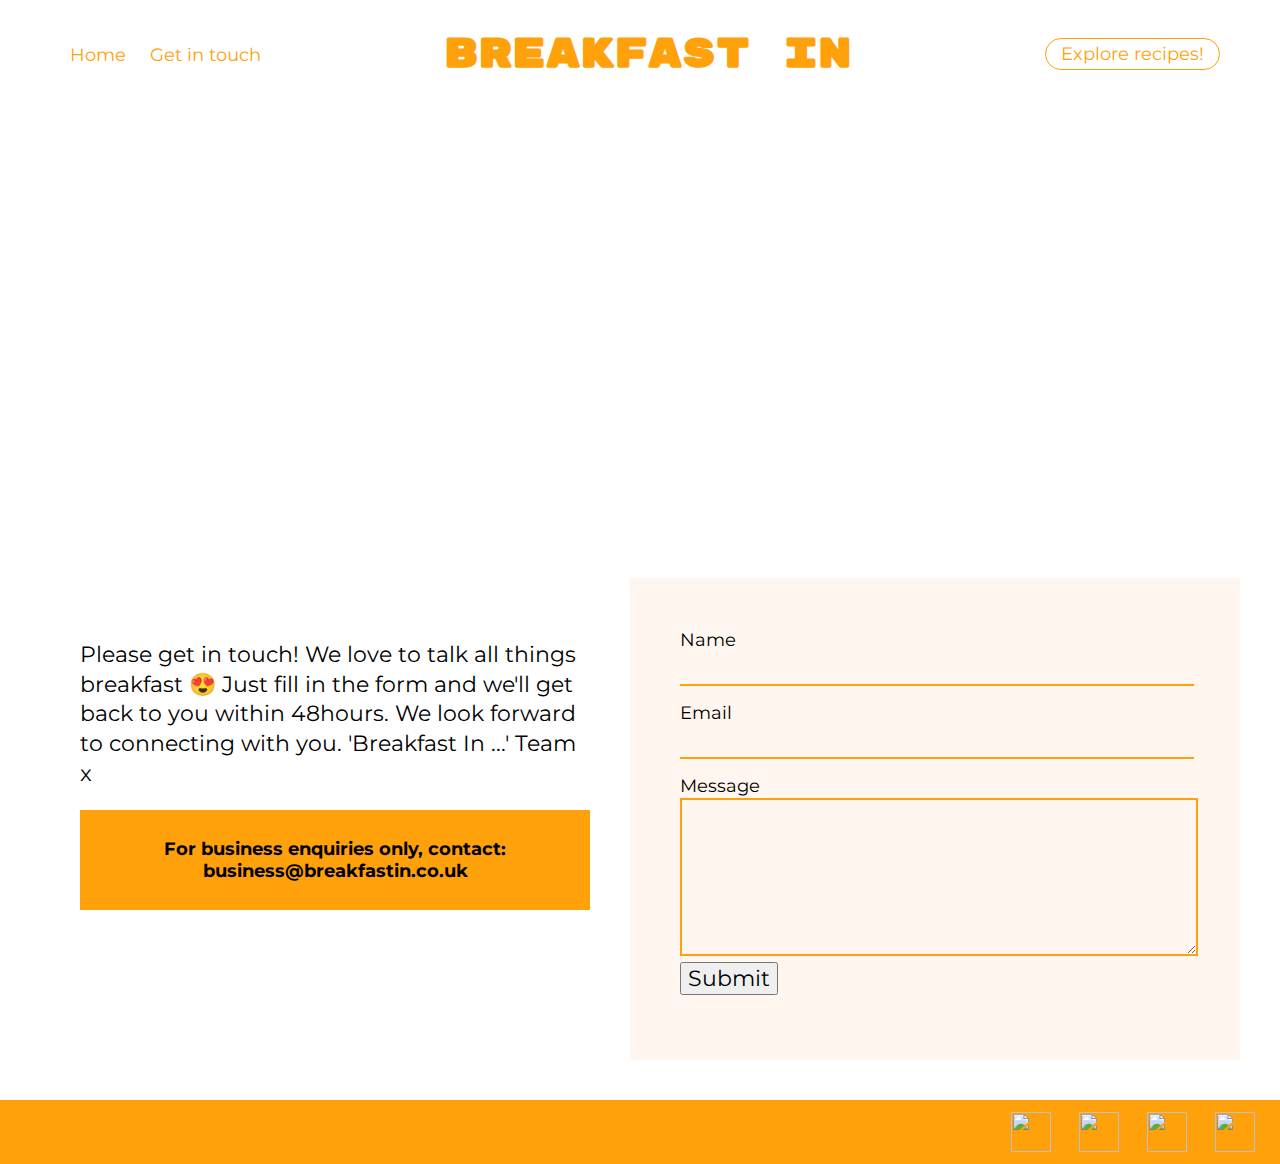
==== getintouch.html @ 3e73cdf7 "Building new reposiory" ====
<!DOCTYPE html>
<html lang="en">

<head>
    <meta charset="UTF-8">
    <meta http-equiv="X-UA-Compatible" content="IE=edge">
    <meta name="viewport" content="width=device-width, initial-scale=1.0">
    <title>Get In Touch </title>
    <link rel="stylesheet" href="./getintouch.css">
    <script src="home.js"></script>
    <link rel="stylesheet" href="./Breakfast-In-code 2/Breakfast-In/css/navbar.css">
    <link
        href="https://fonts.googleapis.com/css2?family=Montserrat:wght@100;200;300;400&family=Rubik+Mono+One&display=swap"
        rel="stylesheet">
</head>

<body>
    <navbar>
        <div class="left-menu">
            <a href="home.html">
                <p>Home</p>
            </a>
            <a href="getintouch.html">
                <p>Get in touch</p>
            </a>
        </div>

        <div class="right-menu">
            <a href="home.html#pagejump">
                <p>Explore recipes!</p>
            </a>
        </div>

        <h1>Breakfast in</h1>

    </navbar>
    <div class="headercontainer">
        <h1>Get In Touch</h1>
    </div>
    <div class="get-in-touch-content">
        <div class="firstparagraph">
            <p>
                Please get in touch! We love to talk all things breakfast &#128525; Just fill in the form and we'll get back
                to you within 48hours. We look forward to connecting with you. 'Breakfast In ...' Team x
            </p>

            <div class="secondparagraph">
                <h3>
                    For business enquiries only, contact:
                    business@breakfastin.co.uk
                </h3>
            </div>
        </div>
        <div class="Enquirybox">
            <form id="message-form">
                <label for="name">Name</label>
                <input type="text" class="text-line" id="name" name="name" required>
                <label for="email">Email</label>
                <input type="text" class="text-line" id="email" name="email" required>
                <label for="Message">Message</label>
                <textarea name="message" class="messagebox" rows="10" cols="30" required></textarea>
                <label for="Submit"></label>
                <input type="submit" class="submit" value="Submit">
            </form>
        </div>
    </div>
    
    <footer>
        <img src="../Breakfast-In.../Breakfast-In-code 2/Breakfast-In/img/social-icons-FB.png" />
        <img src="../Breakfast-In.../Breakfast-In-code 2/Breakfast-In/img/social-icons-Instagram.png" />
        <img src="../Breakfast-In.../Breakfast-In-code 2/Breakfast-In/img/social-icons-Twitter.png" />
        <img src="../Breakfast-In.../Breakfast-In-code 2/Breakfast-In/img/social-icons-Youtube.png" />
    </footer>
</body>

</html>
---- getintouch.css ----
body{
  margin:0;
}

.headercontainer {
  background-image: url("https://ireallylikefood.com/wp-content/uploads/2020/03/easy-breakfast-sides-1200x800.jpg");
  background-repeat: no-repeat;
  background-size: cover;
  line-height: 10;
  margin-top: 20px;
}

h1 {
  font-family: Rubik Mono One;
  font-size: 40px;
  text-align: center;
  color: white;
  font-weight: bolder;
}

.get-in-touch-content{
  display: flex;
  justify-content: space-between;
  margin: 40px;;
}

.firstparagraph {
  padding: 40px;
  width: 50%;
  font-size: 22px;
  font-family: Montserrat;
}

.secondparagraph {
  background-color: #FFA10A;
  text-align: center;
  padding: 10px;
}

.Enquirybox {
  padding: 50px;
  width: 50%;
  background-color: #FFF6EF;
}

.text-line {
  background-color: transparent;
  color: black;
  outline: none;
  outline-style: none;
  border-top: none;
  border-left: none;
  border-right: none;
  border-bottom: solid #FFA10A 2px;
  width: 100%;
}

.messagebox {
  border: solid #FFA10A 2px;
  width: 100%;
  background-color: transparent;
}

h2 {
  font-family: Rubik Mono One;
  font-size: 28px;
}

h3 {
  font-family: Montserrat;
  font-size: 18px;
}

p, label, input{
  font-family: Montserrat;
  font-size: 22px;
  line-height: 135%;
}

label {
  font-size: 18px !important;
}
input{
  margin-bottom: 15px;
}

button {
  font-family: Montserrat;
  background-color: #FFA10A;
}

footer {
  text-align: right;
  color: white;
  background-color: #FFA10A;
  padding-right: 1%;
}

footer img {
  display: inline-block;
  vertical-align: middle;
  width: 40px;
  height: 40px;
  border: none;
  padding: 0;
  margin: 12px;
}
---- Breakfast-In-code 2/Breakfast-In/css/navbar.css ----
navbar {
    text-align: center;
    line-height: 50px;
    margin-top: 30px;
    margin-bottom: 30px;
    display: inline-block;
    width: 100%;
}

navbar h1{
    font-family: Rubik Mono One !important;
    font-size: 40px !important;
    margin: 0;
}

navbar a{
    display: inline-block;
    color:#FFA10A;
    text-decoration: none;
}

navbar p{
    font-size: 18px !important;
    font-family: Montserrat !important;
    line-height: 50px !important;
    margin: 0 !important;
}

.left-menu{
    vertical-align: top;
    float: left;
    margin-left: 50px;
    line-height: 50px;
}

.left-menu a{
    margin-left: 20px !important;
}

.right-menu{
    vertical-align: top;
    float: right;
    margin-right: 50px;
    padding: 0 10px 0 10px;
    line-height: 50px;
}

.right-menu p{
    line-height: 20px !important;
    border: 1px solid #FFA10A !important;
    border-radius: 30px !important;
    padding: 5px 15px 5px 15px !important;
}

navbar h1{
    color:#FFA10A !important;
}

header {
    border: 50px;
    border-width: 10px;
    background-color: #FFA10A;
    font-family:  Rubik Mono One;
    margin:  10px;
    border: 15px
}
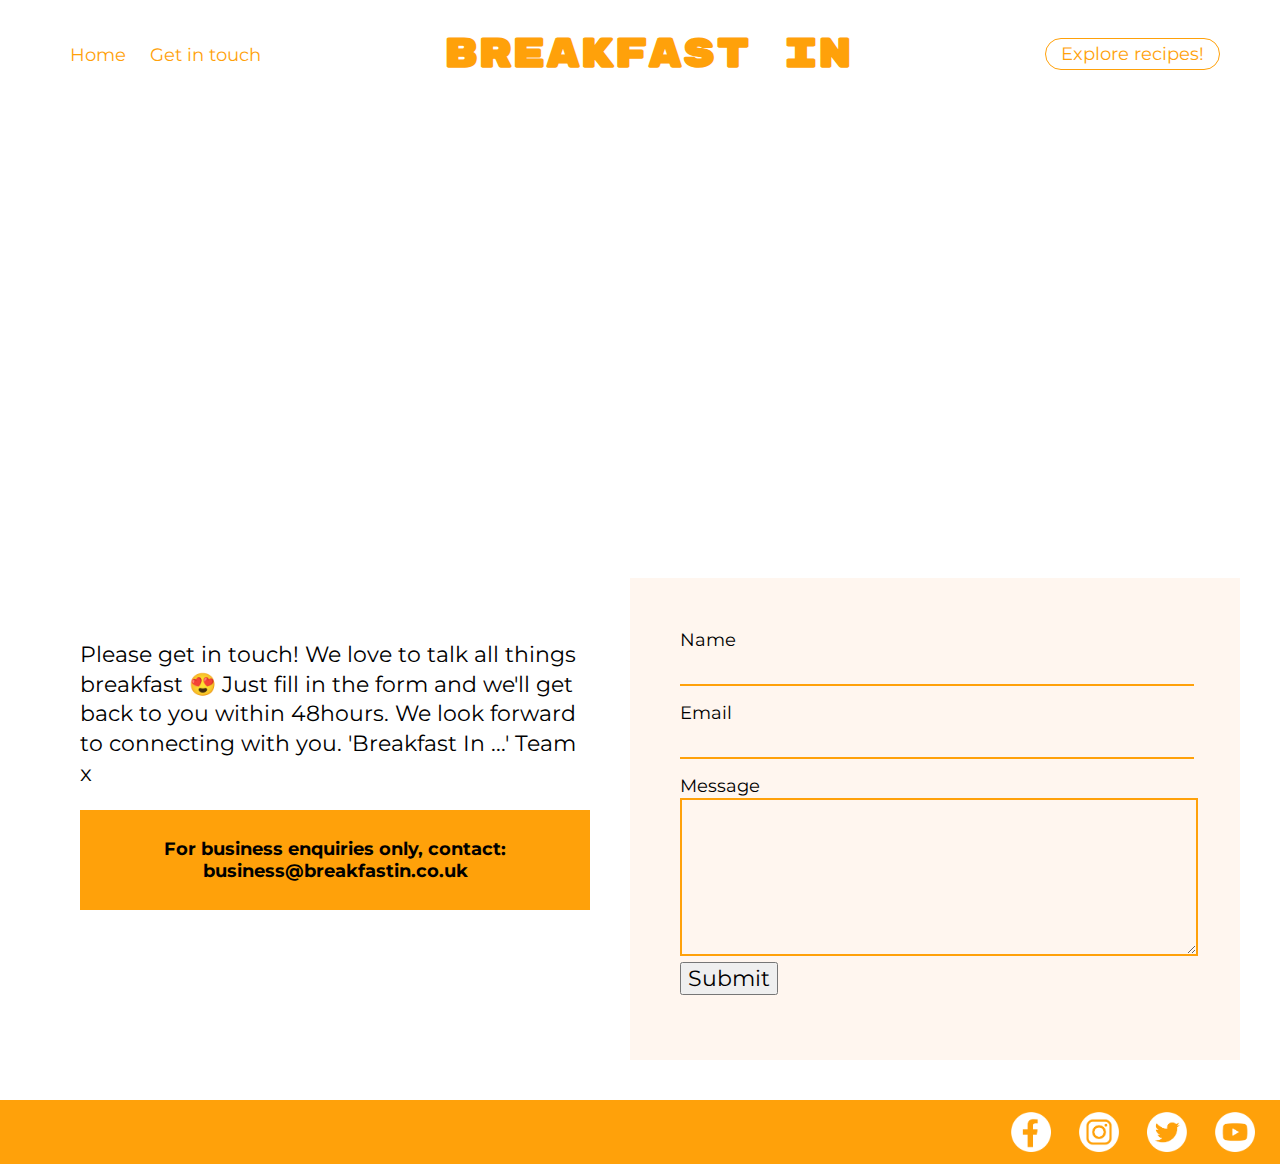
==== commit b82ffe0c: "Fix image paths" ====
--- a/getintouch.html
+++ b/getintouch.html
@@ -17,7 +17,7 @@
 <body>
     <navbar>
         <div class="left-menu">
-            <a href="home.html">
+            <a href="index.html">
                 <p>Home</p>
             </a>
             <a href="getintouch.html">
@@ -26,7 +26,7 @@
         </div>
 
         <div class="right-menu">
-            <a href="home.html#pagejump">
+            <a href="index.html#pagejump">
                 <p>Explore recipes!</p>
             </a>
         </div>
@@ -66,10 +66,10 @@
     </div>
     
     <footer>
-        <img src="../Breakfast-In.../Breakfast-In-code 2/Breakfast-In/img/social-icons-FB.png" />
-        <img src="../Breakfast-In.../Breakfast-In-code 2/Breakfast-In/img/social-icons-Instagram.png" />
-        <img src="../Breakfast-In.../Breakfast-In-code 2/Breakfast-In/img/social-icons-Twitter.png" />
-        <img src="../Breakfast-In.../Breakfast-In-code 2/Breakfast-In/img/social-icons-Youtube.png" />
+        <img src="Breakfast-In-code 2/Breakfast-In/img/social-icons-FB.png"/>
+        <img src="Breakfast-In-code 2/Breakfast-In/img/social-icons-Instagram.png"/>
+        <img src="Breakfast-In-code 2/Breakfast-In/img/social-icons-Twitter.png"/>
+        <img src="Breakfast-In-code 2/Breakfast-In/img/social-icons-Youtube.png"/>
     </footer>
 </body>
 
